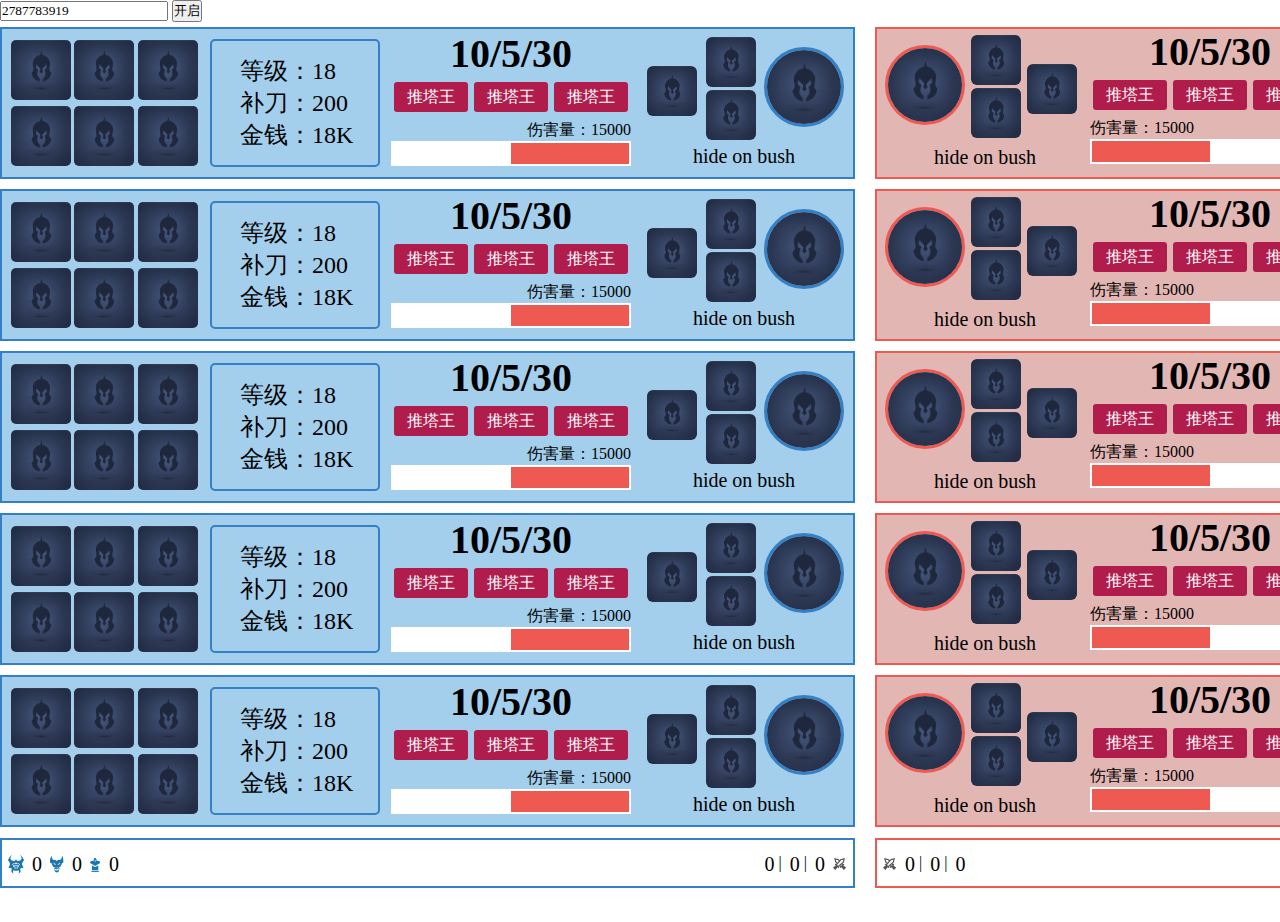
==== index.html @ 52d7ffb4 "内容整合，把之前的代码结合" ====
<!DOCTYPE html>
<html lang="en">

<head>
    <meta charset="UTF-8">
    <title>Document</title>
    <link rel="stylesheet" href="css/main.css">
    <script type="text/javascript" src="js/jquery-1.11.1.min.js"></script>
    <script type="text/javascript" src="js/champion.js"></script>
    <script type="text/javascript" src="js/api.js"></script>
    <script type="text/javascript" src="js/spells.js"></script>
    <script type="text/javascript" src="js/main.js"></script>
</head>

<body>
    <div class="top">
        <input type="text" id="matchid" placeholder="2787783919" value="2787783919">
        <input type="button" id="btn" value="开启">
    </div>
    <div class="container">
        <div class="top">
            <ul class="blue-team">
                <li>
                    <div class="items">
                        <ul>
                            <li>
                                <img src="images/ttt.png" alt="">
                            </li>
                            <li>
                                <img src="images/ttt.png" alt="">
                            </li>
                            <li>
                                <img src="images/ttt.png" alt="">
                            </li>
                            <li>
                                <img src="images/ttt.png" alt="">
                            </li>
                            <li>
                                <img src="images/ttt.png" alt="">
                            </li>
                            <li>
                                <img src="images/ttt.png" alt="">
                            </li>
                        </ul>
                    </div>
                    <div class="data-box">
                        <div class="data">
                            <p class="lv">等级：18</p>
                            <p class="budao">补刀：200</p>
                            <p class="money">金钱：18K</p>
                        </div>
                    </div>
                    <div class="kda">
                        <p class="kda-info">10/5/30</p>
                        <div class="king">
                            <div class="king-item">推塔王</div>
                            <div class="king-item">推塔王</div>
                            <div class="king-item">推塔王</div>
                        </div>
                        <div class="dps">
                            <p>伤害量：15000</p>
                            <div class="dps-box">
                                <div class="dps-num"></div>
                            </div>
                        </div>
                    </div>
                    <div class="sumer">
                        <div class="top">
                            <div class="skill">
                                <div class="left"><img src="images/ttt.png" alt=""></div>
                                <div class="right spells">
                                    <img src="images/ttt.png" alt="">
                                    <img src="images/ttt.png" alt="">
                                </div>
                            </div>
                            <div class="sumer-icon"><img src="images/ttt.png" alt=""></div>
                        </div>
                        <p>hide on bush</p>
                    </div>
                </li>
                <li>
                    <div class="items">
                        <ul>
                            <li>
                                <img src="images/ttt.png" alt="">
                            </li>
                            <li>
                                <img src="images/ttt.png" alt="">
                            </li>
                            <li>
                                <img src="images/ttt.png" alt="">
                            </li>
                            <li>
                                <img src="images/ttt.png" alt="">
                            </li>
                            <li>
                                <img src="images/ttt.png" alt="">
                            </li>
                            <li>
                                <img src="images/ttt.png" alt="">
                            </li>
                        </ul>
                    </div>
                    <div class="data-box">
                        <div class="data">
                            <p class="lv">等级：18</p>
                            <p class="budao">补刀：200</p>
                            <p class="money">金钱：18K</p>
                        </div>
                    </div>
                    <div class="kda">
                        <p class="kda-info">10/5/30</p>
                        <div class="king">
                            <div class="king-item">推塔王</div>
                            <div class="king-item">推塔王</div>
                            <div class="king-item">推塔王</div>
                        </div>
                        <div class="dps">
                            <p>伤害量：15000</p>
                            <div class="dps-box">
                                <div class="dps-num"></div>
                            </div>
                        </div>
                    </div>
                    <div class="sumer">
                        <div class="top">
                            <div class="skill">
                                <div class="left"><img src="images/ttt.png" alt=""></div>
                                <div class="right spells">
                                    <img src="images/ttt.png" alt="">
                                    <img src="images/ttt.png" alt="">
                                </div>
                            </div>
                            <div class="sumer-icon"><img src="images/ttt.png" alt=""></div>
                        </div>
                        <p>hide on bush</p>
                    </div>
                </li>
                <li>
                    <div class="items">
                        <ul>
                            <li>
                                <img src="images/ttt.png" alt="">
                            </li>
                            <li>
                                <img src="images/ttt.png" alt="">
                            </li>
                            <li>
                                <img src="images/ttt.png" alt="">
                            </li>
                            <li>
                                <img src="images/ttt.png" alt="">
                            </li>
                            <li>
                                <img src="images/ttt.png" alt="">
                            </li>
                            <li>
                                <img src="images/ttt.png" alt="">
                            </li>
                        </ul>
                    </div>
                    <div class="data-box">
                        <div class="data">
                            <p class="lv">等级：18</p>
                            <p class="budao">补刀：200</p>
                            <p class="money">金钱：18K</p>
                        </div>
                    </div>
                    <div class="kda">
                        <p class="kda-info">10/5/30</p>
                        <div class="king">
                            <div class="king-item">推塔王</div>
                            <div class="king-item">推塔王</div>
                            <div class="king-item">推塔王</div>
                        </div>
                        <div class="dps">
                            <p>伤害量：15000</p>
                            <div class="dps-box">
                                <div class="dps-num"></div>
                            </div>
                        </div>
                    </div>
                    <div class="sumer">
                        <div class="top">
                            <div class="skill">
                                <div class="left"><img src="images/ttt.png" alt=""></div>
                                <div class="right spells">
                                    <img src="images/ttt.png" alt="">
                                    <img src="images/ttt.png" alt="">
                                </div>
                            </div>
                            <div class="sumer-icon"><img src="images/ttt.png" alt=""></div>
                        </div>
                        <p>hide on bush</p>
                    </div>
                </li>
                <li>
                    <div class="items">
                        <ul>
                            <li>
                                <img src="images/ttt.png" alt="">
                            </li>
                            <li>
                                <img src="images/ttt.png" alt="">
                            </li>
                            <li>
                                <img src="images/ttt.png" alt="">
                            </li>
                            <li>
                                <img src="images/ttt.png" alt="">
                            </li>
                            <li>
                                <img src="images/ttt.png" alt="">
                            </li>
                            <li>
                                <img src="images/ttt.png" alt="">
                            </li>
                        </ul>
                    </div>
                    <div class="data-box">
                        <div class="data">
                            <p class="lv">等级：18</p>
                            <p class="budao">补刀：200</p>
                            <p class="money">金钱：18K</p>
                        </div>
                    </div>
                    <div class="kda">
                        <p class="kda-info">10/5/30</p>
                        <div class="king">
                            <div class="king-item">推塔王</div>
                            <div class="king-item">推塔王</div>
                            <div class="king-item">推塔王</div>
                        </div>
                        <div class="dps">
                            <p>伤害量：15000</p>
                            <div class="dps-box">
                                <div class="dps-num"></div>
                            </div>
                        </div>
                    </div>
                    <div class="sumer">
                        <div class="top">
                            <div class="skill">
                                <div class="left"><img src="images/ttt.png" alt=""></div>
                                <div class="right spells">
                                    <img src="images/ttt.png" alt="">
                                    <img src="images/ttt.png" alt="">
                                </div>
                            </div>
                            <div class="sumer-icon"><img src="images/ttt.png" alt=""></div>
                        </div>
                        <p>hide on bush</p>
                    </div>
                </li>
                <li>
                    <div class="items">
                        <ul>
                            <li>
                                <img src="images/ttt.png" alt="">
                            </li>
                            <li>
                                <img src="images/ttt.png" alt="">
                            </li>
                            <li>
                                <img src="images/ttt.png" alt="">
                            </li>
                            <li>
                                <img src="images/ttt.png" alt="">
                            </li>
                            <li>
                                <img src="images/ttt.png" alt="">
                            </li>
                            <li>
                                <img src="images/ttt.png" alt="">
                            </li>
                        </ul>
                    </div>
                    <div class="data-box">
                        <div class="data">
                            <p class="lv">等级：18</p>
                            <p class="budao">补刀：200</p>
                            <p class="money">金钱：18K</p>
                        </div>
                    </div>
                    <div class="kda">
                    	<p class="kda-info">10/5/30</p>
                        <div class="king">
                            <div class="king-item">推塔王</div>
                            <div class="king-item">推塔王</div>
                            <div class="king-item">推塔王</div>
                        </div>
                    	<div class="dps">
                    		<p>伤害量：15000</p>
                    		<div class="dps-box">
                    			<div class="dps-num"></div>
                    		</div>
                    	</div>
                    </div>
                    <div class="sumer">
                        <div class="top">
                            <div class="skill">
                                <div class="left"><img src="images/ttt.png" alt=""></div>
                                <div class="right spells">
                                    <img src="images/ttt.png" alt="">
                                    <img src="images/ttt.png" alt="">
                                </div>
                            </div>
                            <div class="sumer-icon"><img src="images/ttt.png" alt=""></div>
                        </div>
                        <p>hide on bush</p>
                    </div>
                </li>
            </ul>
            <ul class="red-team">
                <li>
                    <div class="sumer">
                        <div class="top">
                            <div class="skill">
                                <div class="right"><img src="images/ttt.png" alt=""></div>
                                <div class="left" spells>
                                    <img src="images/ttt.png" alt="">
                                    <img src="images/ttt.png" alt="">
                                </div>
                            </div>
                            <div class="sumer-icon"><img src="images/ttt.png" alt=""></div>
                        </div>
                        <p>hide on bush</p>
                    </div>
                    <div class="kda">
                        <p class="kda-info">10/5/30</p>
                        <div class="king">
                            <div class="king-item">推塔王</div>
                            <div class="king-item">推塔王</div>
                            <div class="king-item">推塔王</div>
                        </div>
                        <div class="dps">
                            <p>伤害量：15000</p>
                            <div class="dps-box">
                                <div class="dps-num"></div>
                            </div>
                        </div>
                    </div>
                    <div class="data-box">
                        <div class="data">
                            <p class="lv">等级：18</p>
                            <p class="budao">补刀：200</p>
                            <p class="money">金钱：18K</p>
                        </div>
                    </div>
                    <div class="items">
                        <ul>
                            <li>
                                <img src="images/ttt.png" alt="">
                            </li>
                            <li>
                                <img src="images/ttt.png" alt="">
                            </li>
                            <li>
                                <img src="images/ttt.png" alt="">
                            </li>
                            <li>
                                <img src="images/ttt.png" alt="">
                            </li>
                            <li>
                                <img src="images/ttt.png" alt="">
                            </li>
                            <li>
                                <img src="images/ttt.png" alt="">
                            </li>
                        </ul>
                    </div>
                </li>
                <li>
                    <div class="sumer">
                        <div class="top">
                            <div class="skill">
                                <div class="right"><img src="images/ttt.png" alt=""></div>
                                <div class="left" spells>
                                    <img src="images/ttt.png" alt="">
                                    <img src="images/ttt.png" alt="">
                                </div>
                            </div>
                            <div class="sumer-icon"><img src="images/ttt.png" alt=""></div>
                        </div>
                        <p>hide on bush</p>
                    </div>
                    <div class="kda">
                        <p class="kda-info">10/5/30</p>
                        <div class="king">
                            <div class="king-item">推塔王</div>
                            <div class="king-item">推塔王</div>
                            <div class="king-item">推塔王</div>
                        </div>
                        <div class="dps">
                            <p>伤害量：15000</p>
                            <div class="dps-box">
                                <div class="dps-num"></div>
                            </div>
                        </div>
                    </div>
                    <div class="data-box">
                        <div class="data">
                            <p class="lv">等级：18</p>
                            <p class="budao">补刀：200</p>
                            <p class="money">金钱：18K</p>
                        </div>
                    </div>
                    <div class="items">
                        <ul>
                            <li>
                                <img src="images/ttt.png" alt="">
                            </li>
                            <li>
                                <img src="images/ttt.png" alt="">
                            </li>
                            <li>
                                <img src="images/ttt.png" alt="">
                            </li>
                            <li>
                                <img src="images/ttt.png" alt="">
                            </li>
                            <li>
                                <img src="images/ttt.png" alt="">
                            </li>
                            <li>
                                <img src="images/ttt.png" alt="">
                            </li>
                        </ul>
                    </div>
                </li>
                <li>
                    <div class="sumer">
                        <div class="top">
                            <div class="skill">
                                <div class="right"><img src="images/ttt.png" alt=""></div>
                                <div class="left" spells>
                                    <img src="images/ttt.png" alt="">
                                    <img src="images/ttt.png" alt="">
                                </div>
                            </div>
                            <div class="sumer-icon"><img src="images/ttt.png" alt=""></div>
                        </div>
                        <p>hide on bush</p>
                    </div>
                    <div class="kda">
                        <p class="kda-info">10/5/30</p>
                        <div class="king">
                            <div class="king-item">推塔王</div>
                            <div class="king-item">推塔王</div>
                            <div class="king-item">推塔王</div>
                        </div>
                        <div class="dps">
                            <p>伤害量：15000</p>
                            <div class="dps-box">
                                <div class="dps-num"></div>
                            </div>
                        </div>
                    </div>
                    <div class="data-box">
                        <div class="data">
                            <p class="lv">等级：18</p>
                            <p class="budao">补刀：200</p>
                            <p class="money">金钱：18K</p>
                        </div>
                    </div>
                    <div class="items">
                        <ul>
                            <li>
                                <img src="images/ttt.png" alt="">
                            </li>
                            <li>
                                <img src="images/ttt.png" alt="">
                            </li>
                            <li>
                                <img src="images/ttt.png" alt="">
                            </li>
                            <li>
                                <img src="images/ttt.png" alt="">
                            </li>
                            <li>
                                <img src="images/ttt.png" alt="">
                            </li>
                            <li>
                                <img src="images/ttt.png" alt="">
                            </li>
                        </ul>
                    </div>
                </li>
                <li>
                    <div class="sumer">
                        <div class="top">
                            <div class="skill">
                                <div class="right"><img src="images/ttt.png" alt=""></div>
                                <div class="left" spells>
                                    <img src="images/ttt.png" alt="">
                                    <img src="images/ttt.png" alt="">
                                </div>
                            </div>
                            <div class="sumer-icon"><img src="images/ttt.png" alt=""></div>
                        </div>
                        <p>hide on bush</p>
                    </div>
                    <div class="kda">
                        <p class="kda-info">10/5/30</p>
                        <div class="king">
                            <div class="king-item">推塔王</div>
                            <div class="king-item">推塔王</div>
                            <div class="king-item">推塔王</div>
                        </div>
                        <div class="dps">
                            <p>伤害量：15000</p>
                            <div class="dps-box">
                                <div class="dps-num"></div>
                            </div>
                        </div>
                    </div>
                    <div class="data-box">
                        <div class="data">
                            <p class="lv">等级：18</p>
                            <p class="budao">补刀：200</p>
                            <p class="money">金钱：18K</p>
                        </div>
                    </div>
                    <div class="items">
                        <ul>
                            <li>
                                <img src="images/ttt.png" alt="">
                            </li>
                            <li>
                                <img src="images/ttt.png" alt="">
                            </li>
                            <li>
                                <img src="images/ttt.png" alt="">
                            </li>
                            <li>
                                <img src="images/ttt.png" alt="">
                            </li>
                            <li>
                                <img src="images/ttt.png" alt="">
                            </li>
                            <li>
                                <img src="images/ttt.png" alt="">
                            </li>
                        </ul>
                    </div>
                </li>
                <li>
                    <div class="sumer">
                        <div class="top">
                            <div class="skill">
                                <div class="right"><img src="images/ttt.png" alt=""></div>
                                <div class="left" spells>
                                    <img src="images/ttt.png" alt="">
                                    <img src="images/ttt.png" alt="">
                                </div>
                            </div>
                            <div class="sumer-icon"><img src="images/ttt.png" alt=""></div>
                        </div>
                        <p>hide on bush</p>
                    </div>
                    <div class="kda">
                        <p class="kda-info">10/5/30</p>
                        <div class="king">
                            <div class="king-item">推塔王</div>
                            <div class="king-item">推塔王</div>
                            <div class="king-item">推塔王</div>
                        </div>
                        <div class="dps">
                            <p>伤害量：15000</p>
                            <div class="dps-box">
                                <div class="dps-num"></div>
                            </div>
                        </div>
                    </div>
                    <div class="data-box">
                        <div class="data">
                            <p class="lv">等级：18</p>
                            <p class="budao">补刀：200</p>
                            <p class="money">金钱：18K</p>
                        </div>
                    </div>
                    <div class="items">
                        <ul>
                            <li>
                                <img src="images/ttt.png" alt="">
                            </li>
                            <li>
                                <img src="images/ttt.png" alt="">
                            </li>
                            <li>
                                <img src="images/ttt.png" alt="">
                            </li>
                            <li>
                                <img src="images/ttt.png" alt="">
                            </li>
                            <li>
                                <img src="images/ttt.png" alt="">
                            </li>
                            <li>
                                <img src="images/ttt.png" alt="">
                            </li>
                        </ul>
                    </div>
                </li>
            </ul>
        </div>
        <div class="bot">
            <div class="left">
                <div class="l-size">
                    <img src="images/icon-baron-b.png" alt="">
                    <span>0</span>
                    <img src="images/icon-dragon-b.png" alt="">
                    <span>0</span>
                    <img src="images/icon-tower-b.png" alt="">
                    <span>0</span>
                </div>
                <div class="r-size">
                    <span>0</span>|
                    <span>0</span>|
                    <span>0</span>
                    <img src="images/icon-kda.png" alt="">
                </div>
            </div>
            <div class="right">
                <div class="r-size">
                    <img src="images/icon-baron-r.png" alt="">
                    <span>0</span>
                    <img src="images/icon-dragon-r.png" alt="">
                    <span>0</span>
                    <img src="images/icon-tower-r.png" alt="">
                    <span>0</span>
                </div>
                <div class="l-size">
                    <img src="images/icon-kda.png" alt="">
                    <span>0</span>|
                    <span>0</span>|
                    <span>0</span>
                </div>
            </div>
        </div>
    </div>
</body>

</html>
---- css/main.css ----
@charset "UTF-8";
* {
  margin: 0;
  padding: 0;
  -webkit-box-sizing: border-box;
          box-sizing: border-box;
  font-family: "微软雅黑";
}

ul, li {
  list-style-type: none;
}

.container {
  height: 900px;
  width: 1730px;
  margin: 0 auto;
}
.container > .top {
  height: 90%;
  display: -webkit-box;
  display: -ms-flexbox;
  display: flex;
}
.container > .top .blue-team {
  height: 100%;
  display: -webkit-box;
  display: -ms-flexbox;
  display: flex;
  -webkit-box-flex: 1;
      -ms-flex: 1;
          flex: 1;
  -webkit-box-orient: vertical;
  -webkit-box-direction: normal;
      -ms-flex-direction: column;
          flex-direction: column;
  margin-right: 10px;
}
.container > .top .blue-team > li {
  -webkit-box-flex: 1;
      -ms-flex: 1;
          flex: 1;
  background-color: #a3cfec;
  border: 2px solid #3480c6;
  margin: 5px 0px;
  padding: 2px 6px;
}
.container > .top .blue-team > li .items {
  float: left;
  height: 100%;
  width: 190px;
  margin-right: 6px;
}
.container > .top .blue-team > li .items ul {
  height: 100%;
  padding: 6px 0px;
  display: -webkit-box;
  display: -ms-flexbox;
  display: flex;
  -ms-flex-wrap: wrap;
      flex-wrap: wrap;
}
.container > .top .blue-team > li .items ul li {
  width: 33.3333%;
  padding: 3px;
}
.container > .top .blue-team > li .items ul li img {
  display: block;
  width: 60px;
  margin: 0 auto;
  border-radius: 5px;
}
.container > .top .blue-team > li .data-box {
  float: left;
  height: 100%;
  padding: 8px 0px;
  margin: 0px 6px;
}
.container > .top .blue-team > li .data-box .data {
  height: 100%;
  width: 170px;
  border: 2px solid #3480c6;
  border-radius: 5px;
  padding-left: 28px;
  padding-top: 14px;
  font-size: 24px;
}
.container > .top .blue-team > li .kda {
  float: left;
  height: 100%;
  width: 250px;
  padding: 3px 5px;
}
.container > .top .blue-team > li .kda .kda-info {
  font-size: 40px;
  font-weight: 900;
  line-height: 40px;
  text-align: center;
  vertical-align: top;
}
.container > .top .blue-team > li .kda .king {
  height: 30px;
  display: -webkit-box;
  display: -ms-flexbox;
  display: flex;
  margin: 8px 0px;
  text-align: center;
  line-height: 30px;
}
.container > .top .blue-team > li .kda .king .king-item {
  height: 100%;
  -webkit-box-flex: 1;
      -ms-flex: 1;
          flex: 1;
  margin: 0px 3px;
  background-color: #b01d4d;
  border-radius: 3px;
  color: #fff;
}
.container > .top .blue-team > li .kda .dps p {
  text-align: right;
}
.container > .top .blue-team > li .kda .dps .dps-box {
  border: 2px solid #fff;
  height: 25px;
  background-color: #FFF;
}
.container > .top .blue-team > li .kda .dps .dps-box .dps-num {
  background-color: #ee5a52;
  width: 50%;
  height: 100%;
  float: right;
}
.container > .top .blue-team > li .sumer {
  float: left;
  width: 200px;
  height: 100%;
  padding: 6px 0px;
  margin-left: 8px;
}
.container > .top .blue-team > li .sumer .top {
  height: 80%;
}
.container > .top .blue-team > li .sumer .top .skill {
  padding-left: 3px;
  float: left;
  width: 60%;
  height: 100%;
}
.container > .top .blue-team > li .sumer .top .skill img {
  width: 50px;
  border-radius: 6px;
}
.container > .top .blue-team > li .sumer .top .skill .left {
  width: 50%;
  float: left;
}
.container > .top .blue-team > li .sumer .top .skill .left img {
  display: block;
  margin-top: 50%;
}
.container > .top .blue-team > li .sumer .top .skill .right {
  float: right;
  width: 50%;
}
.container > .top .blue-team > li .sumer .top .skill .right > img {
  display: block;
}
.container > .top .blue-team > li .sumer .top .skill .right > img:first-child {
  margin-bottom: 3px;
}
.container > .top .blue-team > li .sumer .top .sumer-icon {
  float: right;
  widows: 40%;
  height: 100%;
}
.container > .top .blue-team > li .sumer .top .sumer-icon > img {
  width: 80px;
  display: block;
  margin-top: 10px;
  border-radius: 50%;
  border: 3px solid #3480c6;
}
.container > .top .blue-team > li .sumer > p {
  height: 20px;
  display: block;
  text-align: center;
  font-size: 20px;
  line-height: 26px;
}
.container > .top .red-team {
  height: 100%;
  display: -webkit-box;
  display: -ms-flexbox;
  display: flex;
  -webkit-box-flex: 1;
      -ms-flex: 1;
          flex: 1;
  -webkit-box-orient: vertical;
  -webkit-box-direction: normal;
      -ms-flex-direction: column;
          flex-direction: column;
  margin-left: 10px;
}
.container > .top .red-team > li {
  margin: 5px 0px;
  -webkit-box-flex: 1;
      -ms-flex: 1;
          flex: 1;
  background-color: #e2b6b3;
  border: 2px solid #ee5a52;
}
.container > .top .red-team > li .items {
  float: left;
  height: 100%;
  width: 190px;
  margin-left: 6px;
}
.container > .top .red-team > li .items ul {
  height: 100%;
  padding: 6px 0px;
  display: -webkit-box;
  display: -ms-flexbox;
  display: flex;
  -ms-flex-wrap: wrap;
      flex-wrap: wrap;
}
.container > .top .red-team > li .items ul li {
  width: 33.3333%;
  padding: 3px;
}
.container > .top .red-team > li .items ul li img {
  display: block;
  width: 60px;
  margin: 0 auto;
  border-radius: 5px;
}
.container > .top .red-team > li .data-box {
  float: left;
  height: 100%;
  padding: 8px 0px;
  margin: 0px 6px;
}
.container > .top .red-team > li .data-box .data {
  height: 100%;
  width: 170px;
  border: 2px solid #ee5a52;
  border-radius: 5px;
  padding-left: 28px;
  padding-top: 14px;
  font-size: 24px;
}
.container > .top .red-team > li .kda {
  float: left;
  height: 100%;
  width: 250px;
  padding: 3px 5px;
}
.container > .top .red-team > li .kda .kda-info {
  font-size: 40px;
  font-weight: 900;
  line-height: 40px;
  text-align: center;
  vertical-align: top;
}
.container > .top .red-team > li .kda .king {
  height: 30px;
  display: -webkit-box;
  display: -ms-flexbox;
  display: flex;
  margin: 8px 0px;
  text-align: center;
  line-height: 30px;
}
.container > .top .red-team > li .kda .king .king-item {
  height: 100%;
  -webkit-box-flex: 1;
      -ms-flex: 1;
          flex: 1;
  margin: 0px 3px;
  background-color: #b01d4d;
  border-radius: 3px;
  color: #fff;
}
.container > .top .red-team > li .kda .dps p {
  text-align: left;
}
.container > .top .red-team > li .kda .dps .dps-box {
  border: 2px solid #fff;
  height: 25px;
  background-color: #FFF;
}
.container > .top .red-team > li .kda .dps .dps-box .dps-num {
  background-color: #ee5a52;
  width: 50%;
  height: 100%;
  float: left;
}
.container > .top .red-team > li .sumer {
  float: left;
  width: 200px;
  height: 100%;
  padding: 6px 0px;
  margin-left: 8px;
}
.container > .top .red-team > li .sumer .top {
  height: 80%;
}
.container > .top .red-team > li .sumer .top .skill {
  padding-left: 3px;
  float: right;
  width: 60%;
  height: 100%;
}
.container > .top .red-team > li .sumer .top .skill img {
  width: 50px;
  border-radius: 6px;
}
.container > .top .red-team > li .sumer .top .skill .right {
  width: 50%;
  float: right;
}
.container > .top .red-team > li .sumer .top .skill .right img {
  display: block;
  margin-top: 50%;
}
.container > .top .red-team > li .sumer .top .skill .left {
  float: left;
  width: 50%;
}
.container > .top .red-team > li .sumer .top .skill .left > img {
  display: block;
  margin-left: 3px;
}
.container > .top .red-team > li .sumer .top .skill .left > img:first-child {
  margin-bottom: 3px;
}
.container > .top .red-team > li .sumer .top .sumer-icon {
  float: left;
  widows: 40%;
  height: 100%;
}
.container > .top .red-team > li .sumer .top .sumer-icon > img {
  width: 80px;
  display: block;
  margin-top: 10px;
  border-radius: 50%;
  border: 3px solid #ee5a52;
}
.container > .top .red-team > li .sumer > p {
  height: 20px;
  display: block;
  text-align: center;
  font-size: 20px;
  line-height: 26px;
}
.container > .bot {
  height: 50px;
  margin-top: 6px;
}
.container > .bot > div {
  width: 855px;
  height: 100%;
}
.container > .bot .left {
  float: left;
  border: 2px solid #3480c6;
  padding: 6px;
}
.container > .bot .left .l-size {
  float: left;
  line-height: 34px;
}
.container > .bot .left .l-size img {
  vertical-align: middle;
}
.container > .bot .left .l-size span {
  display: inline-block;
  font-size: 20px;
  vertical-align: middle;
  margin: 0px 4px;
}
.container > .bot .left .r-size {
  float: right;
  line-height: 34px;
}
.container > .bot .left .r-size img {
  vertical-align: middle;
}
.container > .bot .left .r-size span {
  display: inline-block;
  font-size: 20px;
  vertical-align: middle;
  margin: 0px 4px;
}
.container > .bot .right {
  float: right;
  border: 2px solid #ee5a52;
  padding: 6px;
}
.container > .bot .right .l-size {
  float: left;
  line-height: 34px;
}
.container > .bot .right .l-size img {
  vertical-align: middle;
}
.container > .bot .right .l-size span {
  display: inline-block;
  font-size: 20px;
  vertical-align: middle;
  margin: 0px 4px;
}
.container > .bot .right .r-size {
  float: right;
  line-height: 34px;
}
.container > .bot .right .r-size img {
  vertical-align: middle;
}
.container > .bot .right .r-size span {
  display: inline-block;
  font-size: 20px;
  vertical-align: middle;
  margin: 0px 4px;
}
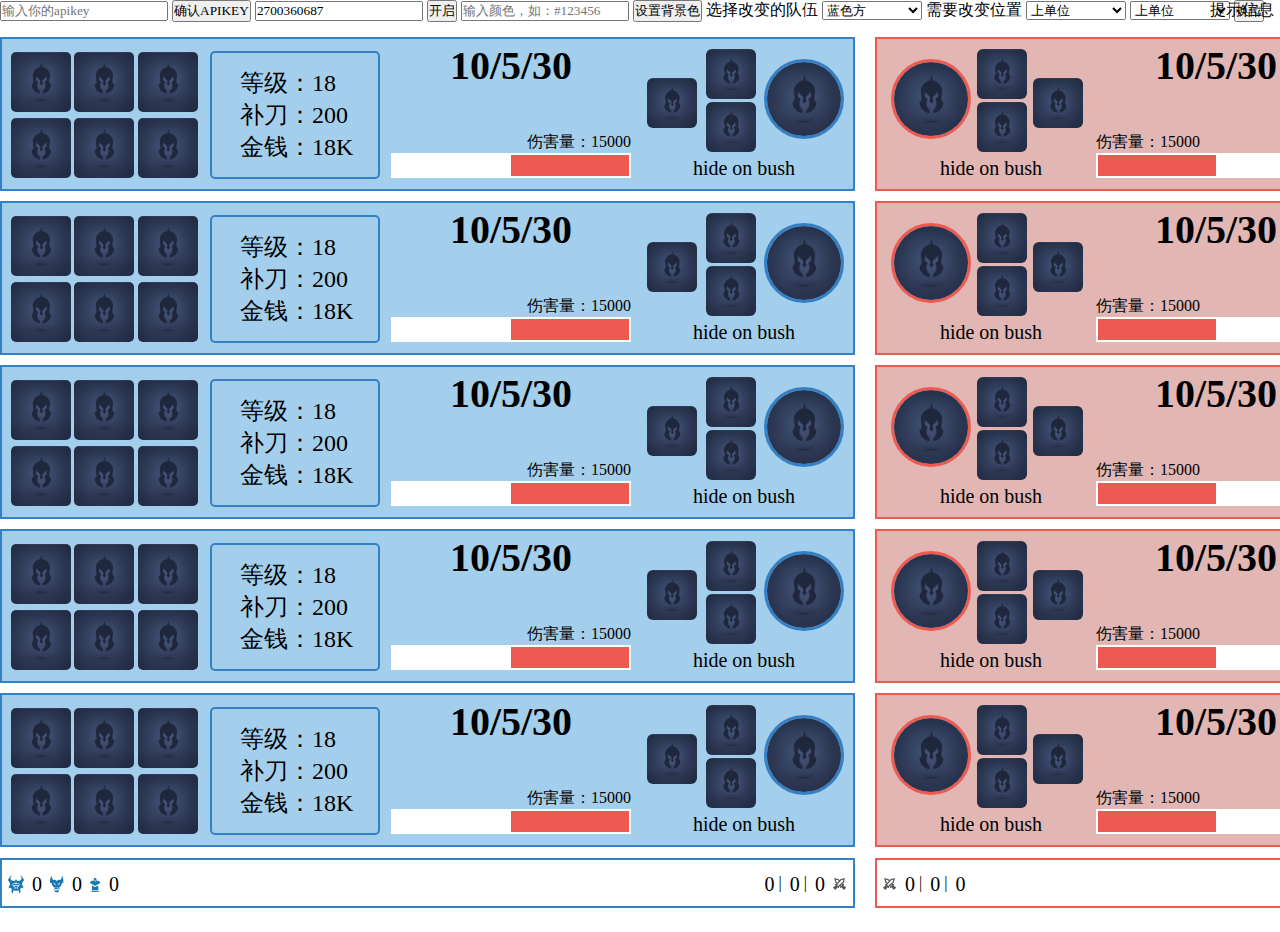
==== commit e59e505e: "修改部分样式和解决ajax请求次数问题" ====
--- a/index.html
+++ b/index.html
@@ -13,9 +13,35 @@
 </head>
 
 <body>
-    <div class="top">
-        <input type="text" id="matchid" placeholder="2787783919" value="2787783919">
+    <div class="main-top">
+        <input type="text" placeholder="输入你的apikey" id="apikey">
+        <input type="button" value="确认APIKEY" id="getkey">
+        <input type="text" id="matchid" placeholder="2700360687" value="2700360687">
         <input type="button" id="btn" value="开启">
+        <input type="text" id="bgset" placeholder="输入颜色，如：#123456">
+        <input type="button" id="bgSetB" value="设置背景色">
+        选择改变的队伍
+        <select id="team">
+            <option value="blue">蓝色方</option>
+            <option value="red">红色方</option>
+        </select>
+        需要改变位置
+        <select id="role1">
+            <option value="top">上单位</option>
+            <option value="jug">打野位</option>
+            <option value="mid">中单位</option>
+            <option value="ad">AD位</option>
+            <option value="sup">辅助位</option>
+        </select>
+        <select id="role2">
+            <option value="top">上单位</option>
+            <option value="jug">打野位</option>
+            <option value="mid">中单位</option>
+            <option value="ad">AD位</option>
+            <option value="sup">辅助位</option>
+        </select>
+        <input type="button" id="change" value="换位">
+        <span id="tips">提示信息</span>
     </div>
     <div class="container">
         <div class="top">
@@ -67,7 +93,7 @@
                     <div class="sumer">
                         <div class="top">
                             <div class="skill">
-                                <div class="left"><img src="images/ttt.png" alt=""></div>
+                                <div class="left mastery"><img src="images/ttt.png" alt=""></div>
                                 <div class="right spells">
                                     <img src="images/ttt.png" alt="">
                                     <img src="images/ttt.png" alt="">
@@ -125,7 +151,7 @@
                     <div class="sumer">
                         <div class="top">
                             <div class="skill">
-                                <div class="left"><img src="images/ttt.png" alt=""></div>
+                                <div class="left mastery"><img src="images/ttt.png" alt=""></div>
                                 <div class="right spells">
                                     <img src="images/ttt.png" alt="">
                                     <img src="images/ttt.png" alt="">
@@ -183,7 +209,7 @@
                     <div class="sumer">
                         <div class="top">
                             <div class="skill">
-                                <div class="left"><img src="images/ttt.png" alt=""></div>
+                                <div class="left mastery"><img src="images/ttt.png" alt=""></div>
                                 <div class="right spells">
                                     <img src="images/ttt.png" alt="">
                                     <img src="images/ttt.png" alt="">
@@ -241,7 +267,7 @@
                     <div class="sumer">
                         <div class="top">
                             <div class="skill">
-                                <div class="left"><img src="images/ttt.png" alt=""></div>
+                                <div class="left mastery"><img src="images/ttt.png" alt=""></div>
                                 <div class="right spells">
                                     <img src="images/ttt.png" alt="">
                                     <img src="images/ttt.png" alt="">
@@ -283,23 +309,23 @@
                         </div>
                     </div>
                     <div class="kda">
-                    	<p class="kda-info">10/5/30</p>
-                        <div class="king">
-                            <div class="king-item">推塔王</div>
-                            <div class="king-item">推塔王</div>
-                            <div class="king-item">推塔王</div>
-                        </div>
-                    	<div class="dps">
-                    		<p>伤害量：15000</p>
-                    		<div class="dps-box">
-                    			<div class="dps-num"></div>
-                    		</div>
-                    	</div>
-                    </div>
-                    <div class="sumer">
-                        <div class="top">
-                            <div class="skill">
-                                <div class="left"><img src="images/ttt.png" alt=""></div>
+                        <p class="kda-info">10/5/30</p>
+                        <div class="king">
+                            <div class="king-item">推塔王</div>
+                            <div class="king-item">推塔王</div>
+                            <div class="king-item">推塔王</div>
+                        </div>
+                        <div class="dps">
+                            <p>伤害量：15000</p>
+                            <div class="dps-box">
+                                <div class="dps-num"></div>
+                            </div>
+                        </div>
+                    </div>
+                    <div class="sumer">
+                        <div class="top">
+                            <div class="skill">
+                                <div class="left mastery"><img src="images/ttt.png" alt=""></div>
                                 <div class="right spells">
                                     <img src="images/ttt.png" alt="">
                                     <img src="images/ttt.png" alt="">
@@ -316,240 +342,240 @@
                     <div class="sumer">
                         <div class="top">
                             <div class="skill">
-                                <div class="right"><img src="images/ttt.png" alt=""></div>
-                                <div class="left" spells>
-                                    <img src="images/ttt.png" alt="">
-                                    <img src="images/ttt.png" alt="">
-                                </div>
-                            </div>
-                            <div class="sumer-icon"><img src="images/ttt.png" alt=""></div>
-                        </div>
-                        <p>hide on bush</p>
-                    </div>
-                    <div class="kda">
-                        <p class="kda-info">10/5/30</p>
-                        <div class="king">
-                            <div class="king-item">推塔王</div>
-                            <div class="king-item">推塔王</div>
-                            <div class="king-item">推塔王</div>
-                        </div>
-                        <div class="dps">
-                            <p>伤害量：15000</p>
-                            <div class="dps-box">
-                                <div class="dps-num"></div>
-                            </div>
-                        </div>
-                    </div>
-                    <div class="data-box">
-                        <div class="data">
-                            <p class="lv">等级：18</p>
-                            <p class="budao">补刀：200</p>
-                            <p class="money">金钱：18K</p>
-                        </div>
-                    </div>
-                    <div class="items">
-                        <ul>
-                            <li>
-                                <img src="images/ttt.png" alt="">
-                            </li>
-                            <li>
-                                <img src="images/ttt.png" alt="">
-                            </li>
-                            <li>
-                                <img src="images/ttt.png" alt="">
-                            </li>
-                            <li>
-                                <img src="images/ttt.png" alt="">
-                            </li>
-                            <li>
-                                <img src="images/ttt.png" alt="">
-                            </li>
-                            <li>
-                                <img src="images/ttt.png" alt="">
-                            </li>
-                        </ul>
-                    </div>
-                </li>
-                <li>
-                    <div class="sumer">
-                        <div class="top">
-                            <div class="skill">
-                                <div class="right"><img src="images/ttt.png" alt=""></div>
-                                <div class="left" spells>
-                                    <img src="images/ttt.png" alt="">
-                                    <img src="images/ttt.png" alt="">
-                                </div>
-                            </div>
-                            <div class="sumer-icon"><img src="images/ttt.png" alt=""></div>
-                        </div>
-                        <p>hide on bush</p>
-                    </div>
-                    <div class="kda">
-                        <p class="kda-info">10/5/30</p>
-                        <div class="king">
-                            <div class="king-item">推塔王</div>
-                            <div class="king-item">推塔王</div>
-                            <div class="king-item">推塔王</div>
-                        </div>
-                        <div class="dps">
-                            <p>伤害量：15000</p>
-                            <div class="dps-box">
-                                <div class="dps-num"></div>
-                            </div>
-                        </div>
-                    </div>
-                    <div class="data-box">
-                        <div class="data">
-                            <p class="lv">等级：18</p>
-                            <p class="budao">补刀：200</p>
-                            <p class="money">金钱：18K</p>
-                        </div>
-                    </div>
-                    <div class="items">
-                        <ul>
-                            <li>
-                                <img src="images/ttt.png" alt="">
-                            </li>
-                            <li>
-                                <img src="images/ttt.png" alt="">
-                            </li>
-                            <li>
-                                <img src="images/ttt.png" alt="">
-                            </li>
-                            <li>
-                                <img src="images/ttt.png" alt="">
-                            </li>
-                            <li>
-                                <img src="images/ttt.png" alt="">
-                            </li>
-                            <li>
-                                <img src="images/ttt.png" alt="">
-                            </li>
-                        </ul>
-                    </div>
-                </li>
-                <li>
-                    <div class="sumer">
-                        <div class="top">
-                            <div class="skill">
-                                <div class="right"><img src="images/ttt.png" alt=""></div>
-                                <div class="left" spells>
-                                    <img src="images/ttt.png" alt="">
-                                    <img src="images/ttt.png" alt="">
-                                </div>
-                            </div>
-                            <div class="sumer-icon"><img src="images/ttt.png" alt=""></div>
-                        </div>
-                        <p>hide on bush</p>
-                    </div>
-                    <div class="kda">
-                        <p class="kda-info">10/5/30</p>
-                        <div class="king">
-                            <div class="king-item">推塔王</div>
-                            <div class="king-item">推塔王</div>
-                            <div class="king-item">推塔王</div>
-                        </div>
-                        <div class="dps">
-                            <p>伤害量：15000</p>
-                            <div class="dps-box">
-                                <div class="dps-num"></div>
-                            </div>
-                        </div>
-                    </div>
-                    <div class="data-box">
-                        <div class="data">
-                            <p class="lv">等级：18</p>
-                            <p class="budao">补刀：200</p>
-                            <p class="money">金钱：18K</p>
-                        </div>
-                    </div>
-                    <div class="items">
-                        <ul>
-                            <li>
-                                <img src="images/ttt.png" alt="">
-                            </li>
-                            <li>
-                                <img src="images/ttt.png" alt="">
-                            </li>
-                            <li>
-                                <img src="images/ttt.png" alt="">
-                            </li>
-                            <li>
-                                <img src="images/ttt.png" alt="">
-                            </li>
-                            <li>
-                                <img src="images/ttt.png" alt="">
-                            </li>
-                            <li>
-                                <img src="images/ttt.png" alt="">
-                            </li>
-                        </ul>
-                    </div>
-                </li>
-                <li>
-                    <div class="sumer">
-                        <div class="top">
-                            <div class="skill">
-                                <div class="right"><img src="images/ttt.png" alt=""></div>
-                                <div class="left" spells>
-                                    <img src="images/ttt.png" alt="">
-                                    <img src="images/ttt.png" alt="">
-                                </div>
-                            </div>
-                            <div class="sumer-icon"><img src="images/ttt.png" alt=""></div>
-                        </div>
-                        <p>hide on bush</p>
-                    </div>
-                    <div class="kda">
-                        <p class="kda-info">10/5/30</p>
-                        <div class="king">
-                            <div class="king-item">推塔王</div>
-                            <div class="king-item">推塔王</div>
-                            <div class="king-item">推塔王</div>
-                        </div>
-                        <div class="dps">
-                            <p>伤害量：15000</p>
-                            <div class="dps-box">
-                                <div class="dps-num"></div>
-                            </div>
-                        </div>
-                    </div>
-                    <div class="data-box">
-                        <div class="data">
-                            <p class="lv">等级：18</p>
-                            <p class="budao">补刀：200</p>
-                            <p class="money">金钱：18K</p>
-                        </div>
-                    </div>
-                    <div class="items">
-                        <ul>
-                            <li>
-                                <img src="images/ttt.png" alt="">
-                            </li>
-                            <li>
-                                <img src="images/ttt.png" alt="">
-                            </li>
-                            <li>
-                                <img src="images/ttt.png" alt="">
-                            </li>
-                            <li>
-                                <img src="images/ttt.png" alt="">
-                            </li>
-                            <li>
-                                <img src="images/ttt.png" alt="">
-                            </li>
-                            <li>
-                                <img src="images/ttt.png" alt="">
-                            </li>
-                        </ul>
-                    </div>
-                </li>
-                <li>
-                    <div class="sumer">
-                        <div class="top">
-                            <div class="skill">
-                                <div class="right"><img src="images/ttt.png" alt=""></div>
-                                <div class="left" spells>
+                                <div class="right mastery"><img src="images/ttt.png" alt=""></div>
+                                <div class="left spells">
+                                    <img src="images/ttt.png" alt="">
+                                    <img src="images/ttt.png" alt="">
+                                </div>
+                            </div>
+                            <div class="sumer-icon"><img src="images/ttt.png" alt=""></div>
+                        </div>
+                        <p>hide on bush</p>
+                    </div>
+                    <div class="kda">
+                        <p class="kda-info">10/5/30</p>
+                        <div class="king">
+                            <div class="king-item">推塔王</div>
+                            <div class="king-item">推塔王</div>
+                            <div class="king-item">推塔王</div>
+                        </div>
+                        <div class="dps">
+                            <p>伤害量：15000</p>
+                            <div class="dps-box">
+                                <div class="dps-num"></div>
+                            </div>
+                        </div>
+                    </div>
+                    <div class="data-box">
+                        <div class="data">
+                            <p class="lv">等级：18</p>
+                            <p class="budao">补刀：200</p>
+                            <p class="money">金钱：18K</p>
+                        </div>
+                    </div>
+                    <div class="items">
+                        <ul>
+                            <li>
+                                <img src="images/ttt.png" alt="">
+                            </li>
+                            <li>
+                                <img src="images/ttt.png" alt="">
+                            </li>
+                            <li>
+                                <img src="images/ttt.png" alt="">
+                            </li>
+                            <li>
+                                <img src="images/ttt.png" alt="">
+                            </li>
+                            <li>
+                                <img src="images/ttt.png" alt="">
+                            </li>
+                            <li>
+                                <img src="images/ttt.png" alt="">
+                            </li>
+                        </ul>
+                    </div>
+                </li>
+                <li>
+                    <div class="sumer">
+                        <div class="top">
+                            <div class="skill">
+                                <div class="right mastery"><img src="images/ttt.png" alt=""></div>
+                                <div class="left spells">
+                                    <img src="images/ttt.png" alt="">
+                                    <img src="images/ttt.png" alt="">
+                                </div>
+                            </div>
+                            <div class="sumer-icon"><img src="images/ttt.png" alt=""></div>
+                        </div>
+                        <p>hide on bush</p>
+                    </div>
+                    <div class="kda">
+                        <p class="kda-info">10/5/30</p>
+                        <div class="king">
+                            <div class="king-item">推塔王</div>
+                            <div class="king-item">推塔王</div>
+                            <div class="king-item">推塔王</div>
+                        </div>
+                        <div class="dps">
+                            <p>伤害量：15000</p>
+                            <div class="dps-box">
+                                <div class="dps-num"></div>
+                            </div>
+                        </div>
+                    </div>
+                    <div class="data-box">
+                        <div class="data">
+                            <p class="lv">等级：18</p>
+                            <p class="budao">补刀：200</p>
+                            <p class="money">金钱：18K</p>
+                        </div>
+                    </div>
+                    <div class="items">
+                        <ul>
+                            <li>
+                                <img src="images/ttt.png" alt="">
+                            </li>
+                            <li>
+                                <img src="images/ttt.png" alt="">
+                            </li>
+                            <li>
+                                <img src="images/ttt.png" alt="">
+                            </li>
+                            <li>
+                                <img src="images/ttt.png" alt="">
+                            </li>
+                            <li>
+                                <img src="images/ttt.png" alt="">
+                            </li>
+                            <li>
+                                <img src="images/ttt.png" alt="">
+                            </li>
+                        </ul>
+                    </div>
+                </li>
+                <li>
+                    <div class="sumer">
+                        <div class="top">
+                            <div class="skill">
+                                <div class="right mastery"><img src="images/ttt.png" alt=""></div>
+                                <div class="left spells">
+                                    <img src="images/ttt.png" alt="">
+                                    <img src="images/ttt.png" alt="">
+                                </div>
+                            </div>
+                            <div class="sumer-icon"><img src="images/ttt.png" alt=""></div>
+                        </div>
+                        <p>hide on bush</p>
+                    </div>
+                    <div class="kda">
+                        <p class="kda-info">10/5/30</p>
+                        <div class="king">
+                            <div class="king-item">推塔王</div>
+                            <div class="king-item">推塔王</div>
+                            <div class="king-item">推塔王</div>
+                        </div>
+                        <div class="dps">
+                            <p>伤害量：15000</p>
+                            <div class="dps-box">
+                                <div class="dps-num"></div>
+                            </div>
+                        </div>
+                    </div>
+                    <div class="data-box">
+                        <div class="data">
+                            <p class="lv">等级：18</p>
+                            <p class="budao">补刀：200</p>
+                            <p class="money">金钱：18K</p>
+                        </div>
+                    </div>
+                    <div class="items">
+                        <ul>
+                            <li>
+                                <img src="images/ttt.png" alt="">
+                            </li>
+                            <li>
+                                <img src="images/ttt.png" alt="">
+                            </li>
+                            <li>
+                                <img src="images/ttt.png" alt="">
+                            </li>
+                            <li>
+                                <img src="images/ttt.png" alt="">
+                            </li>
+                            <li>
+                                <img src="images/ttt.png" alt="">
+                            </li>
+                            <li>
+                                <img src="images/ttt.png" alt="">
+                            </li>
+                        </ul>
+                    </div>
+                </li>
+                <li>
+                    <div class="sumer">
+                        <div class="top">
+                            <div class="skill">
+                                <div class="right mastery"><img src="images/ttt.png" alt=""></div>
+                                <div class="left spells">
+                                    <img src="images/ttt.png" alt="">
+                                    <img src="images/ttt.png" alt="">
+                                </div>
+                            </div>
+                            <div class="sumer-icon"><img src="images/ttt.png" alt=""></div>
+                        </div>
+                        <p>hide on bush</p>
+                    </div>
+                    <div class="kda">
+                        <p class="kda-info">10/5/30</p>
+                        <div class="king">
+                            <div class="king-item">推塔王</div>
+                            <div class="king-item">推塔王</div>
+                            <div class="king-item">推塔王</div>
+                        </div>
+                        <div class="dps">
+                            <p>伤害量：15000</p>
+                            <div class="dps-box">
+                                <div class="dps-num"></div>
+                            </div>
+                        </div>
+                    </div>
+                    <div class="data-box">
+                        <div class="data">
+                            <p class="lv">等级：18</p>
+                            <p class="budao">补刀：200</p>
+                            <p class="money">金钱：18K</p>
+                        </div>
+                    </div>
+                    <div class="items">
+                        <ul>
+                            <li>
+                                <img src="images/ttt.png" alt="">
+                            </li>
+                            <li>
+                                <img src="images/ttt.png" alt="">
+                            </li>
+                            <li>
+                                <img src="images/ttt.png" alt="">
+                            </li>
+                            <li>
+                                <img src="images/ttt.png" alt="">
+                            </li>
+                            <li>
+                                <img src="images/ttt.png" alt="">
+                            </li>
+                            <li>
+                                <img src="images/ttt.png" alt="">
+                            </li>
+                        </ul>
+                    </div>
+                </li>
+                <li>
+                    <div class="sumer">
+                        <div class="top">
+                            <div class="skill">
+                                <div class="right mastery"><img src="images/ttt.png" alt=""></div>
+                                <div class="left spells">
                                     <img src="images/ttt.png" alt="">
                                     <img src="images/ttt.png" alt="">
                                 </div>
@@ -608,33 +634,33 @@
             <div class="left">
                 <div class="l-size">
                     <img src="images/icon-baron-b.png" alt="">
-                    <span>0</span>
+                    <span class="blueBaronk">0</span>
                     <img src="images/icon-dragon-b.png" alt="">
-                    <span>0</span>
+                    <span class="blueDragonk">0</span>
                     <img src="images/icon-tower-b.png" alt="">
-                    <span>0</span>
+                    <span class="blueTowerk">0</span>
                 </div>
                 <div class="r-size">
-                    <span>0</span>|
-                    <span>0</span>|
-                    <span>0</span>
+                    <span class="blueK">0</span>|
+                    <span class="blueD">0</span>|
+                    <span class="blueA">0</span>
                     <img src="images/icon-kda.png" alt="">
                 </div>
             </div>
             <div class="right">
                 <div class="r-size">
                     <img src="images/icon-baron-r.png" alt="">
-                    <span>0</span>
+                    <span class="redBaronk">0</span>
                     <img src="images/icon-dragon-r.png" alt="">
-                    <span>0</span>
+                    <span class="redDragonk">0</span>
                     <img src="images/icon-tower-r.png" alt="">
-                    <span>0</span>
+                    <span class="redTowerk">0</span>
                 </div>
                 <div class="l-size">
                     <img src="images/icon-kda.png" alt="">
-                    <span>0</span>|
-                    <span>0</span>|
-                    <span>0</span>
+                    <span class="redK">0</span>|
+                    <span class="redD">0</span>|
+                    <span class="redA">0</span>
                 </div>
             </div>
         </div>
--- a/css/main.css
+++ b/css/main.css
@@ -11,12 +11,23 @@
   list-style-type: none;
 }
 
+.main-top select {
+  width: 100px;
+}
+.main-top #tips {
+  position: absolute;
+  right: 6px;
+  top: 0px;
+  overflow: hidden;
+}
+
 .container {
   height: 900px;
   width: 1730px;
   margin: 0 auto;
 }
 .container > .top {
+  margin-top: 10px;
   height: 90%;
   display: -webkit-box;
   display: -ms-flexbox;
@@ -43,7 +54,7 @@
   background-color: #a3cfec;
   border: 2px solid #3480c6;
   margin: 5px 0px;
-  padding: 2px 6px;
+  padding: 4px 6px 2px 6px;
 }
 .container > .top .blue-team > li .items {
   float: left;
@@ -106,8 +117,13 @@
   margin: 8px 0px;
   text-align: center;
   line-height: 30px;
+  -webkit-box-orient: horizontal;
+  -webkit-box-direction: reverse;
+      -ms-flex-direction: row-reverse;
+          flex-direction: row-reverse;
 }
 .container > .top .blue-team > li .kda .king .king-item {
+  visibility: hidden;
   height: 100%;
   -webkit-box-flex: 1;
       -ms-flex: 1;
@@ -209,6 +225,7 @@
           flex: 1;
   background-color: #e2b6b3;
   border: 2px solid #ee5a52;
+  padding: 4px 6px 2px 6px;
 }
 .container > .top .red-team > li .items {
   float: left;
@@ -273,6 +290,7 @@
   line-height: 30px;
 }
 .container > .top .red-team > li .kda .king .king-item {
+  visibility: hidden;
   height: 100%;
   -webkit-box-flex: 1;
       -ms-flex: 1;
@@ -356,11 +374,12 @@
 }
 .container > .bot {
   height: 50px;
-  margin-top: 6px;
+  margin-top: 16px;
 }
 .container > .bot > div {
   width: 855px;
   height: 100%;
+  background-color: #FFF;
 }
 .container > .bot .left {
   float: left;
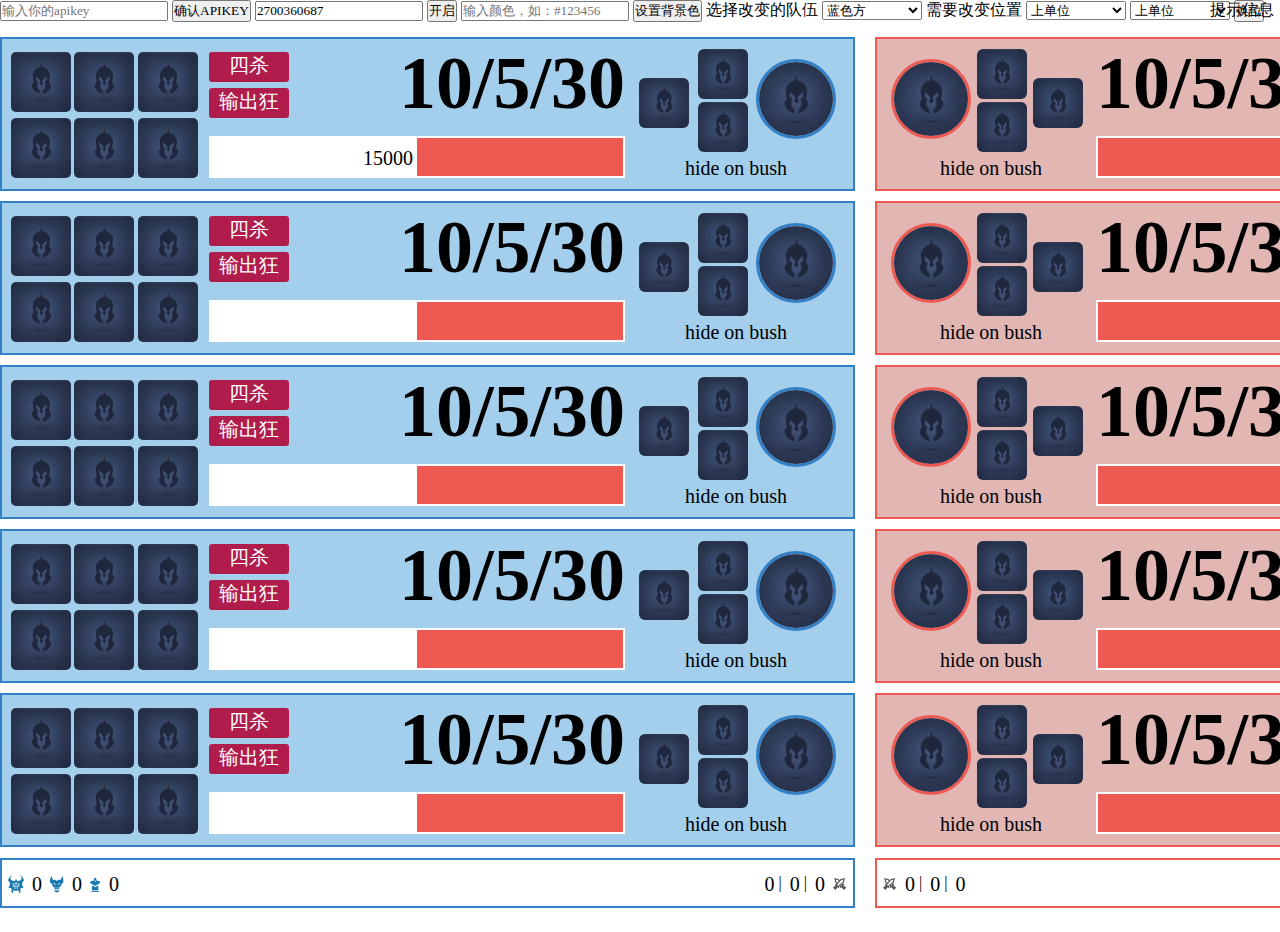
==== commit 152d4e18: "更改样式" ====
--- a/index.html
+++ b/index.html
@@ -69,24 +69,21 @@
                             </li>
                         </ul>
                     </div>
-                    <div class="data-box">
-                        <div class="data">
-                            <p class="lv">等级：18</p>
-                            <p class="budao">补刀：200</p>
-                            <p class="money">金钱：18K</p>
-                        </div>
-                    </div>
-                    <div class="kda">
-                        <p class="kda-info">10/5/30</p>
-                        <div class="king">
-                            <div class="king-item">推塔王</div>
-                            <div class="king-item">推塔王</div>
-                            <div class="king-item">推塔王</div>
-                        </div>
-                        <div class="dps">
-                            <p>伤害量：15000</p>
-                            <div class="dps-box">
-                                <div class="dps-num"></div>
+                    <div class="kda">
+                        <div class="tag">
+                            <div class="tag-item">四杀</div>
+                            <div class="tag-item">输出狂</div>
+                        </div>
+                        <p class="kda-info">10/5/30</p>
+                        <!-- <div class="king">
+                            <div class="king-item">推塔王</div>
+                            <div class="king-item">推塔王</div>
+                            <div class="king-item">推塔王</div>
+                        </div> -->
+                        <div class="dps">
+                            <div class="dps-box">
+                                <div class="dps-num"></div>
+                                <p>15000</p>
                             </div>
                         </div>
                     </div>
@@ -127,22 +124,18 @@
                             </li>
                         </ul>
                     </div>
-                    <div class="data-box">
-                        <div class="data">
-                            <p class="lv">等级：18</p>
-                            <p class="budao">补刀：200</p>
-                            <p class="money">金钱：18K</p>
-                        </div>
-                    </div>
-                    <div class="kda">
-                        <p class="kda-info">10/5/30</p>
-                        <div class="king">
-                            <div class="king-item">推塔王</div>
-                            <div class="king-item">推塔王</div>
-                            <div class="king-item">推塔王</div>
-                        </div>
-                        <div class="dps">
-                            <p>伤害量：15000</p>
+                    <div class="kda">
+                        <div class="tag">
+                            <div class="tag-item">四杀</div>
+                            <div class="tag-item">输出狂</div>
+                        </div>
+                        <p class="kda-info">10/5/30</p>
+                        <!-- <div class="king">
+                            <div class="king-item">推塔王</div>
+                            <div class="king-item">推塔王</div>
+                            <div class="king-item">推塔王</div>
+                        </div> -->
+                        <div class="dps">
                             <div class="dps-box">
                                 <div class="dps-num"></div>
                             </div>
@@ -185,22 +178,18 @@
                             </li>
                         </ul>
                     </div>
-                    <div class="data-box">
-                        <div class="data">
-                            <p class="lv">等级：18</p>
-                            <p class="budao">补刀：200</p>
-                            <p class="money">金钱：18K</p>
-                        </div>
-                    </div>
-                    <div class="kda">
-                        <p class="kda-info">10/5/30</p>
-                        <div class="king">
-                            <div class="king-item">推塔王</div>
-                            <div class="king-item">推塔王</div>
-                            <div class="king-item">推塔王</div>
-                        </div>
-                        <div class="dps">
-                            <p>伤害量：15000</p>
+                    <div class="kda">
+                        <div class="tag">
+                            <div class="tag-item">四杀</div>
+                            <div class="tag-item">输出狂</div>
+                        </div>
+                        <p class="kda-info">10/5/30</p>
+                        <!-- <div class="king">
+                            <div class="king-item">推塔王</div>
+                            <div class="king-item">推塔王</div>
+                            <div class="king-item">推塔王</div>
+                        </div> -->
+                        <div class="dps">
                             <div class="dps-box">
                                 <div class="dps-num"></div>
                             </div>
@@ -243,22 +232,18 @@
                             </li>
                         </ul>
                     </div>
-                    <div class="data-box">
-                        <div class="data">
-                            <p class="lv">等级：18</p>
-                            <p class="budao">补刀：200</p>
-                            <p class="money">金钱：18K</p>
-                        </div>
-                    </div>
-                    <div class="kda">
-                        <p class="kda-info">10/5/30</p>
-                        <div class="king">
-                            <div class="king-item">推塔王</div>
-                            <div class="king-item">推塔王</div>
-                            <div class="king-item">推塔王</div>
-                        </div>
-                        <div class="dps">
-                            <p>伤害量：15000</p>
+                    <div class="kda">
+                        <div class="tag">
+                            <div class="tag-item">四杀</div>
+                            <div class="tag-item">输出狂</div>
+                        </div>
+                        <p class="kda-info">10/5/30</p>
+                        <!-- <div class="king">
+                            <div class="king-item">推塔王</div>
+                            <div class="king-item">推塔王</div>
+                            <div class="king-item">推塔王</div>
+                        </div> -->
+                        <div class="dps">
                             <div class="dps-box">
                                 <div class="dps-num"></div>
                             </div>
@@ -301,22 +286,18 @@
                             </li>
                         </ul>
                     </div>
-                    <div class="data-box">
-                        <div class="data">
-                            <p class="lv">等级：18</p>
-                            <p class="budao">补刀：200</p>
-                            <p class="money">金钱：18K</p>
-                        </div>
-                    </div>
-                    <div class="kda">
-                        <p class="kda-info">10/5/30</p>
-                        <div class="king">
-                            <div class="king-item">推塔王</div>
-                            <div class="king-item">推塔王</div>
-                            <div class="king-item">推塔王</div>
-                        </div>
-                        <div class="dps">
-                            <p>伤害量：15000</p>
+                    <div class="kda">
+                        <div class="tag">
+                            <div class="tag-item">四杀</div>
+                            <div class="tag-item">输出狂</div>
+                        </div>
+                        <p class="kda-info">10/5/30</p>
+                        <!-- <div class="king">
+                            <div class="king-item">推塔王</div>
+                            <div class="king-item">推塔王</div>
+                            <div class="king-item">推塔王</div>
+                        </div> -->
+                        <div class="dps">
                             <div class="dps-box">
                                 <div class="dps-num"></div>
                             </div>
@@ -353,24 +334,21 @@
                         <p>hide on bush</p>
                     </div>
                     <div class="kda">
-                        <p class="kda-info">10/5/30</p>
-                        <div class="king">
-                            <div class="king-item">推塔王</div>
-                            <div class="king-item">推塔王</div>
-                            <div class="king-item">推塔王</div>
-                        </div>
-                        <div class="dps">
-                            <p>伤害量：15000</p>
-                            <div class="dps-box">
-                                <div class="dps-num"></div>
-                            </div>
-                        </div>
-                    </div>
-                    <div class="data-box">
-                        <div class="data">
-                            <p class="lv">等级：18</p>
-                            <p class="budao">补刀：200</p>
-                            <p class="money">金钱：18K</p>
+                        <div class="tag">
+                            <div class="tag-item">四杀</div>
+                            <div class="tag-item">输出狂</div>
+                        </div>
+                        <p class="kda-info">10/5/30</p>
+                        <!-- <div class="king">
+                            <div class="king-item">推塔王</div>
+                            <div class="king-item">推塔王</div>
+                            <div class="king-item">推塔王</div>
+                        </div> -->
+                        <div class="dps">
+                            <div class="dps-box">
+                                <div class="dps-num"></div>
+                                <p>15000</p>
+                            </div>
                         </div>
                     </div>
                     <div class="items">
@@ -411,24 +389,21 @@
                         <p>hide on bush</p>
                     </div>
                     <div class="kda">
-                        <p class="kda-info">10/5/30</p>
-                        <div class="king">
-                            <div class="king-item">推塔王</div>
-                            <div class="king-item">推塔王</div>
-                            <div class="king-item">推塔王</div>
-                        </div>
-                        <div class="dps">
-                            <p>伤害量：15000</p>
-                            <div class="dps-box">
-                                <div class="dps-num"></div>
-                            </div>
-                        </div>
-                    </div>
-                    <div class="data-box">
-                        <div class="data">
-                            <p class="lv">等级：18</p>
-                            <p class="budao">补刀：200</p>
-                            <p class="money">金钱：18K</p>
+                        <div class="tag">
+                            <div class="tag-item">四杀</div>
+                            <div class="tag-item">输出狂</div>
+                        </div>
+                        <p class="kda-info">10/5/30</p>
+                        <!-- <div class="king">
+                            <div class="king-item">推塔王</div>
+                            <div class="king-item">推塔王</div>
+                            <div class="king-item">推塔王</div>
+                        </div> -->
+                        <div class="dps">
+                            <div class="dps-box">
+                                <div class="dps-num"></div>
+                                <p>15000</p>
+                            </div>
                         </div>
                     </div>
                     <div class="items">
@@ -469,24 +444,21 @@
                         <p>hide on bush</p>
                     </div>
                     <div class="kda">
-                        <p class="kda-info">10/5/30</p>
-                        <div class="king">
-                            <div class="king-item">推塔王</div>
-                            <div class="king-item">推塔王</div>
-                            <div class="king-item">推塔王</div>
-                        </div>
-                        <div class="dps">
-                            <p>伤害量：15000</p>
-                            <div class="dps-box">
-                                <div class="dps-num"></div>
-                            </div>
-                        </div>
-                    </div>
-                    <div class="data-box">
-                        <div class="data">
-                            <p class="lv">等级：18</p>
-                            <p class="budao">补刀：200</p>
-                            <p class="money">金钱：18K</p>
+                        <div class="tag">
+                            <div class="tag-item">四杀</div>
+                            <div class="tag-item">输出狂</div>
+                        </div>
+                        <p class="kda-info">10/5/30</p>
+                        <!-- <div class="king">
+                            <div class="king-item">推塔王</div>
+                            <div class="king-item">推塔王</div>
+                            <div class="king-item">推塔王</div>
+                        </div> -->
+                        <div class="dps">
+                            <div class="dps-box">
+                                <div class="dps-num"></div>
+                                <p>15000</p>
+                            </div>
                         </div>
                     </div>
                     <div class="items">
@@ -527,24 +499,21 @@
                         <p>hide on bush</p>
                     </div>
                     <div class="kda">
-                        <p class="kda-info">10/5/30</p>
-                        <div class="king">
-                            <div class="king-item">推塔王</div>
-                            <div class="king-item">推塔王</div>
-                            <div class="king-item">推塔王</div>
-                        </div>
-                        <div class="dps">
-                            <p>伤害量：15000</p>
-                            <div class="dps-box">
-                                <div class="dps-num"></div>
-                            </div>
-                        </div>
-                    </div>
-                    <div class="data-box">
-                        <div class="data">
-                            <p class="lv">等级：18</p>
-                            <p class="budao">补刀：200</p>
-                            <p class="money">金钱：18K</p>
+                        <div class="tag">
+                            <div class="tag-item">四杀</div>
+                            <div class="tag-item">输出狂</div>
+                        </div>
+                        <p class="kda-info">10/5/30</p>
+                        <!-- <div class="king">
+                            <div class="king-item">推塔王</div>
+                            <div class="king-item">推塔王</div>
+                            <div class="king-item">推塔王</div>
+                        </div> -->
+                        <div class="dps">
+                            <div class="dps-box">
+                                <div class="dps-num"></div>
+                                <p>15000</p>
+                            </div>
                         </div>
                     </div>
                     <div class="items">
@@ -585,24 +554,21 @@
                         <p>hide on bush</p>
                     </div>
                     <div class="kda">
-                        <p class="kda-info">10/5/30</p>
-                        <div class="king">
-                            <div class="king-item">推塔王</div>
-                            <div class="king-item">推塔王</div>
-                            <div class="king-item">推塔王</div>
-                        </div>
-                        <div class="dps">
-                            <p>伤害量：15000</p>
-                            <div class="dps-box">
-                                <div class="dps-num"></div>
-                            </div>
-                        </div>
-                    </div>
-                    <div class="data-box">
-                        <div class="data">
-                            <p class="lv">等级：18</p>
-                            <p class="budao">补刀：200</p>
-                            <p class="money">金钱：18K</p>
+                        <div class="tag">
+                            <div class="tag-item">四杀</div>
+                            <div class="tag-item">输出狂</div>
+                        </div>
+                        <p class="kda-info">10/5/30</p>
+                        <!-- <div class="king">
+                            <div class="king-item">推塔王</div>
+                            <div class="king-item">推塔王</div>
+                            <div class="king-item">推塔王</div>
+                        </div> -->
+                        <div class="dps">
+                            <div class="dps-box">
+                                <div class="dps-num"></div>
+                                <p>15000</p>
+                            </div>
                         </div>
                     </div>
                     <div class="items">
--- a/css/main.css
+++ b/css/main.css
@@ -2,8 +2,7 @@
 * {
   margin: 0;
   padding: 0;
-  -webkit-box-sizing: border-box;
-          box-sizing: border-box;
+  box-sizing: border-box;
   font-family: "微软雅黑";
 }
 
@@ -30,25 +29,30 @@
   margin-top: 10px;
   height: 90%;
   display: -webkit-box;
+  display: -webkit-flex;
   display: -ms-flexbox;
   display: flex;
 }
 .container > .top .blue-team {
   height: 100%;
   display: -webkit-box;
-  display: -ms-flexbox;
-  display: flex;
-  -webkit-box-flex: 1;
+  display: -webkit-flex;
+  display: -ms-flexbox;
+  display: flex;
+  -webkit-box-flex: 1;
+  -webkit-flex: 1;
       -ms-flex: 1;
           flex: 1;
   -webkit-box-orient: vertical;
   -webkit-box-direction: normal;
+  -webkit-flex-direction: column;
       -ms-flex-direction: column;
           flex-direction: column;
   margin-right: 10px;
 }
 .container > .top .blue-team > li {
   -webkit-box-flex: 1;
+  -webkit-flex: 1;
       -ms-flex: 1;
           flex: 1;
   background-color: #a3cfec;
@@ -66,10 +70,12 @@
   height: 100%;
   padding: 6px 0px;
   display: -webkit-box;
-  display: -ms-flexbox;
-  display: flex;
-  -ms-flex-wrap: wrap;
-      flex-wrap: wrap;
+  display: -webkit-flex;
+  display: -ms-flexbox;
+  display: flex;
+  -webkit-flex-wrap: wrap;
+      -ms-flex-wrap: wrap;
+          flex-wrap: wrap;
 }
 .container > .top .blue-team > li .items ul li {
   width: 33.3333%;
@@ -81,37 +87,38 @@
   margin: 0 auto;
   border-radius: 5px;
 }
-.container > .top .blue-team > li .data-box {
-  float: left;
-  height: 100%;
-  padding: 8px 0px;
-  margin: 0px 6px;
-}
-.container > .top .blue-team > li .data-box .data {
-  height: 100%;
-  width: 170px;
-  border: 2px solid #3480c6;
-  border-radius: 5px;
-  padding-left: 28px;
-  padding-top: 14px;
-  font-size: 24px;
-}
 .container > .top .blue-team > li .kda {
   float: left;
   height: 100%;
-  width: 250px;
+  width: 426px;
   padding: 3px 5px;
+  text-align: right;
+}
+.container > .top .blue-team > li .kda .tag {
+  float: left;
+}
+.container > .top .blue-team > li .kda .tag .tag-item {
+  color: white;
+  text-align: center;
+  font-size: 20px;
+  height: 30px;
+  width: 80px;
+  background-color: #b01d4d;
+  border-radius: 3px;
+  margin-top: 6px;
 }
 .container > .top .blue-team > li .kda .kda-info {
-  font-size: 40px;
+  font-size: 74px;
   font-weight: 900;
-  line-height: 40px;
-  text-align: center;
+  line-height: 74px;
   vertical-align: top;
+  margin-bottom: 16px;
+  display: inline-block;
 }
 .container > .top .blue-team > li .kda .king {
   height: 30px;
   display: -webkit-box;
+  display: -webkit-flex;
   display: -ms-flexbox;
   display: flex;
   margin: 8px 0px;
@@ -119,6 +126,7 @@
   line-height: 30px;
   -webkit-box-orient: horizontal;
   -webkit-box-direction: reverse;
+  -webkit-flex-direction: row-reverse;
       -ms-flex-direction: row-reverse;
           flex-direction: row-reverse;
 }
@@ -126,6 +134,7 @@
   visibility: hidden;
   height: 100%;
   -webkit-box-flex: 1;
+  -webkit-flex: 1;
       -ms-flex: 1;
           flex: 1;
   margin: 0px 3px;
@@ -138,7 +147,7 @@
 }
 .container > .top .blue-team > li .kda .dps .dps-box {
   border: 2px solid #fff;
-  height: 25px;
+  height: 42px;
   background-color: #FFF;
 }
 .container > .top .blue-team > li .kda .dps .dps-box .dps-num {
@@ -147,12 +156,19 @@
   height: 100%;
   float: right;
 }
+.container > .top .blue-team > li .kda .dps .dps-box p {
+  float: right;
+  font-size: 20px;
+  display: inline-block;
+  line-height: 40px;
+  padding-right: 4px;
+}
 .container > .top .blue-team > li .sumer {
   float: left;
   width: 200px;
   height: 100%;
   padding: 6px 0px;
-  margin-left: 8px;
+  margin-left: 6px;
 }
 .container > .top .blue-team > li .sumer .top {
   height: 80%;
@@ -207,13 +223,16 @@
 .container > .top .red-team {
   height: 100%;
   display: -webkit-box;
-  display: -ms-flexbox;
-  display: flex;
-  -webkit-box-flex: 1;
+  display: -webkit-flex;
+  display: -ms-flexbox;
+  display: flex;
+  -webkit-box-flex: 1;
+  -webkit-flex: 1;
       -ms-flex: 1;
           flex: 1;
   -webkit-box-orient: vertical;
   -webkit-box-direction: normal;
+  -webkit-flex-direction: column;
       -ms-flex-direction: column;
           flex-direction: column;
   margin-left: 10px;
@@ -221,6 +240,7 @@
 .container > .top .red-team > li {
   margin: 5px 0px;
   -webkit-box-flex: 1;
+  -webkit-flex: 1;
       -ms-flex: 1;
           flex: 1;
   background-color: #e2b6b3;
@@ -237,10 +257,12 @@
   height: 100%;
   padding: 6px 0px;
   display: -webkit-box;
-  display: -ms-flexbox;
-  display: flex;
-  -ms-flex-wrap: wrap;
-      flex-wrap: wrap;
+  display: -webkit-flex;
+  display: -ms-flexbox;
+  display: flex;
+  -webkit-flex-wrap: wrap;
+      -ms-flex-wrap: wrap;
+          flex-wrap: wrap;
 }
 .container > .top .red-team > li .items ul li {
   width: 33.3333%;
@@ -270,19 +292,36 @@
 .container > .top .red-team > li .kda {
   float: left;
   height: 100%;
-  width: 250px;
+  width: 426px;
   padding: 3px 5px;
+  text-align: left;
+}
+.container > .top .red-team > li .kda .tag {
+  float: right;
+}
+.container > .top .red-team > li .kda .tag .tag-item {
+  color: white;
+  text-align: center;
+  font-size: 20px;
+  height: 30px;
+  width: 80px;
+  background-color: #b01d4d;
+  border-radius: 3px;
+  margin-top: 6px;
 }
 .container > .top .red-team > li .kda .kda-info {
-  font-size: 40px;
+  font-size: 74px;
   font-weight: 900;
-  line-height: 40px;
-  text-align: center;
+  line-height: 74px;
   vertical-align: top;
+  margin-bottom: 16px;
+  display: inline-block;
+  text-align: left;
 }
 .container > .top .red-team > li .kda .king {
   height: 30px;
   display: -webkit-box;
+  display: -webkit-flex;
   display: -ms-flexbox;
   display: flex;
   margin: 8px 0px;
@@ -293,6 +332,7 @@
   visibility: hidden;
   height: 100%;
   -webkit-box-flex: 1;
+  -webkit-flex: 1;
       -ms-flex: 1;
           flex: 1;
   margin: 0px 3px;
@@ -301,11 +341,11 @@
   color: #fff;
 }
 .container > .top .red-team > li .kda .dps p {
-  text-align: left;
+  text-align: right;
 }
 .container > .top .red-team > li .kda .dps .dps-box {
   border: 2px solid #fff;
-  height: 25px;
+  height: 42px;
   background-color: #FFF;
 }
 .container > .top .red-team > li .kda .dps .dps-box .dps-num {
@@ -313,6 +353,13 @@
   width: 50%;
   height: 100%;
   float: left;
+}
+.container > .top .red-team > li .kda .dps .dps-box p {
+  float: left;
+  font-size: 20px;
+  display: inline-block;
+  line-height: 40px;
+  padding-left: 4px;
 }
 .container > .top .red-team > li .sumer {
   float: left;
